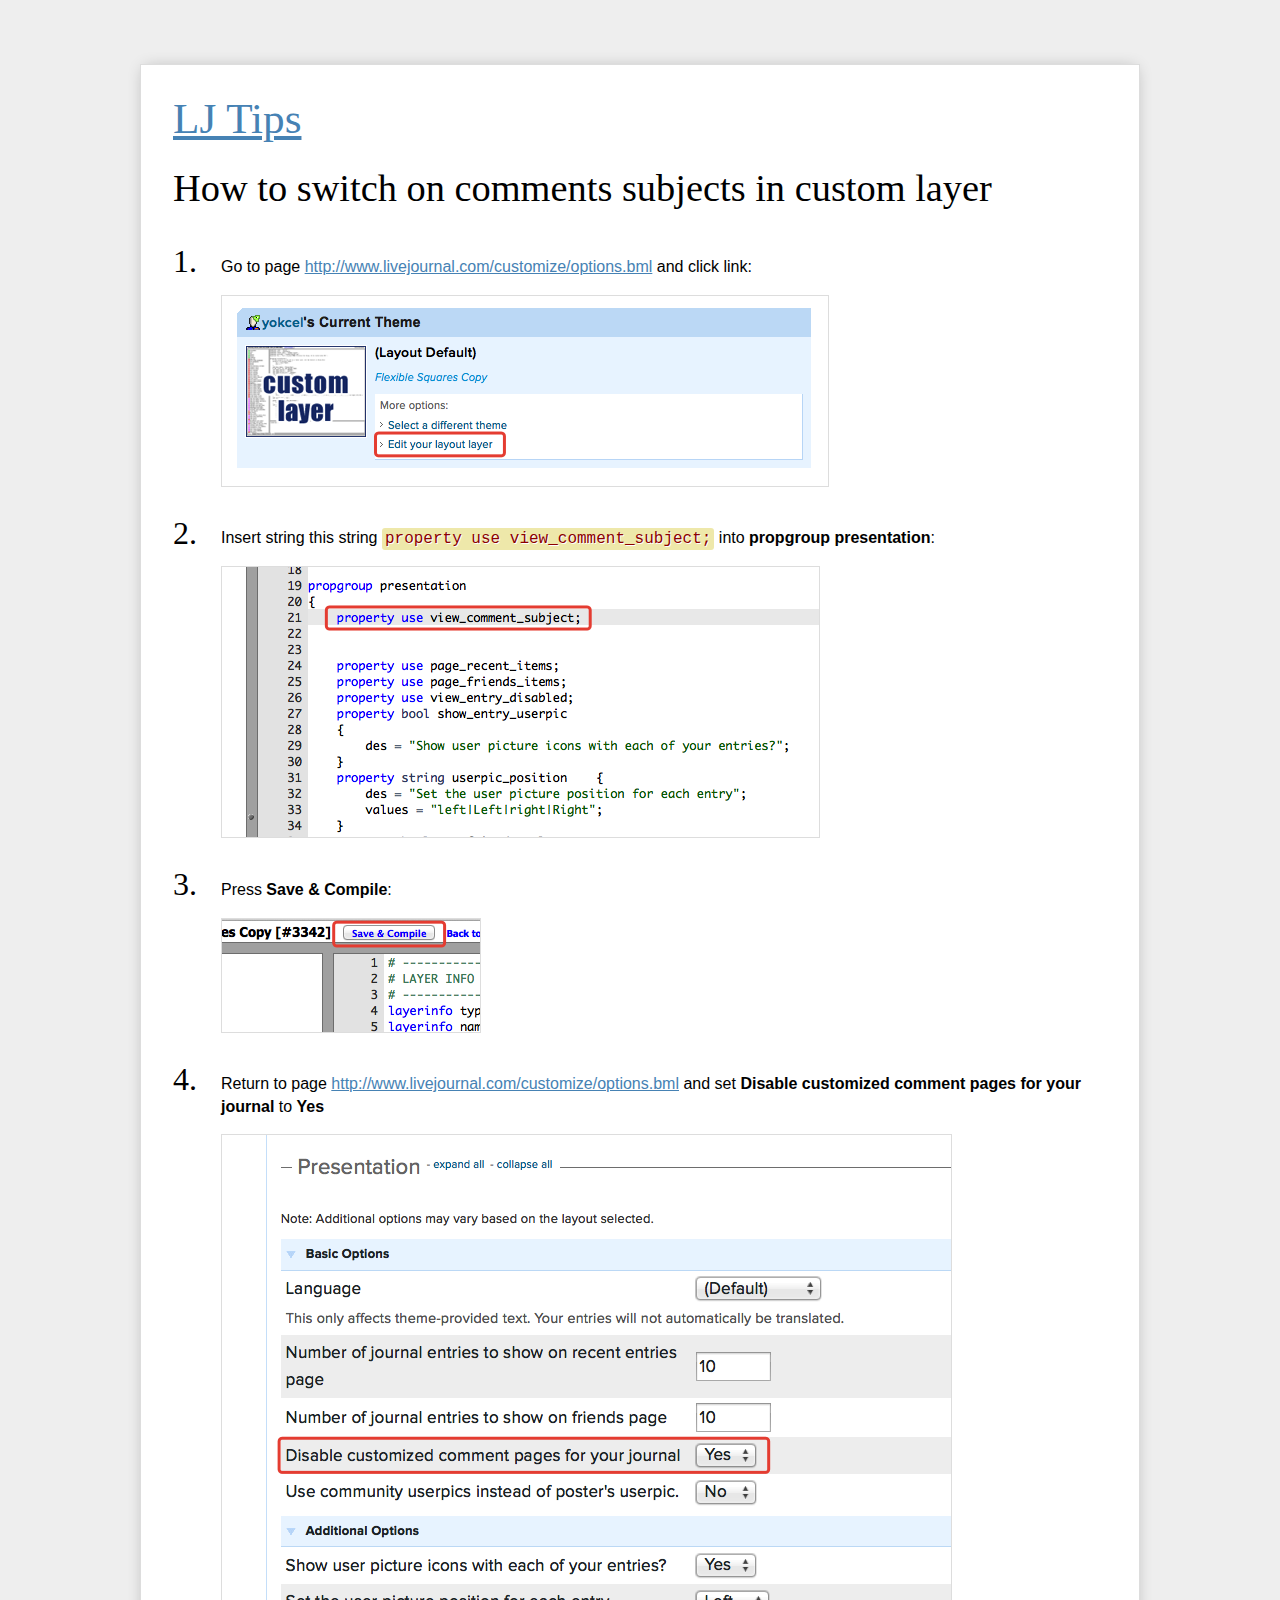
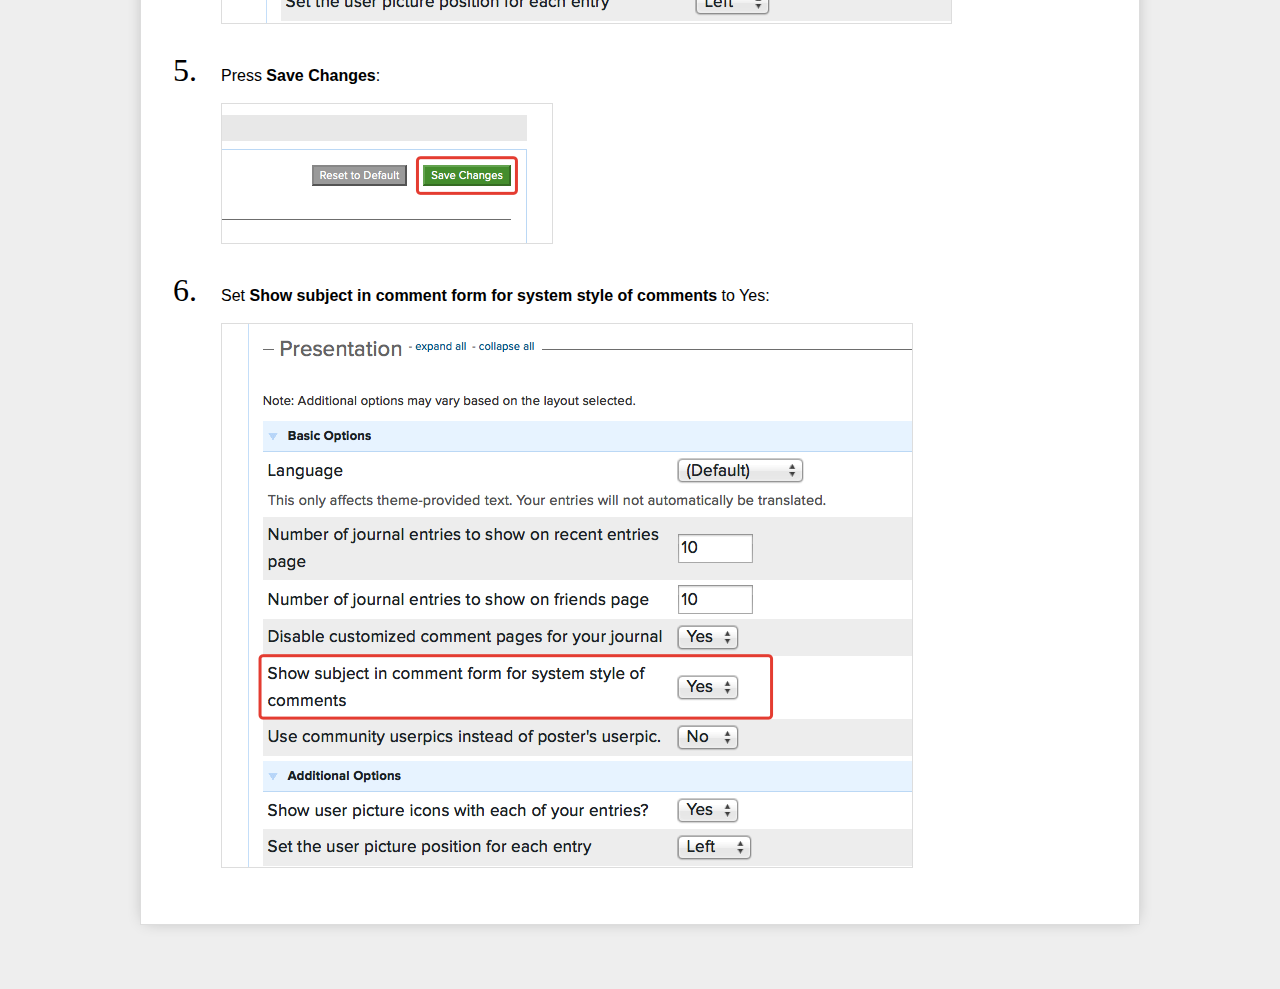
==== add-comment-subj-to-custom-layer/index.html @ 90da0b6b "Initial commit" ====
<!DOCTYPE HTML>
<html lang="en">
<head>
  <title>LJ Tips</title>
  <meta charset="utf-8">
  <meta name="viewport" content="width=device-width" />
  <meta http-equiv="x-ua-compatible" content="ie=edge">
  <link rel="stylesheet" href="../assets/css/style.css">
</head>
<body>

  <div class="l-wrapper">
    <header class="l-header">
      <h1><a href="../">LJ Tips</a></h1>
      <h2>How to switch on comments subjects in custom layer</h2>
    </header>

    <section class="l-section">

      <ol class="list list--ol">
        <li class="list__item">
          <figure>
            <figcaption>Go to page <a href="http://www.livejournal.com/customize/options.bml">http://www.livejournal.com/customize/options.bml</a> and click link: </figcaption>
          <img src="img/1-link-to-edit-layer.png" alt="Link to edit layer">
          </figure>
        </li>

        <li class="list__item">
          <figure>
            <figcaption>
              Insert string this string <code>property use view_comment_subject;</code> into <b>propgroup presentation</b>:
            </figcaption>
            <img src="img/2-add-property-to-layer.png" alt="Add property to layer">
          </figure>
        </li>

        <li class="list__item">
          <figure>
            <figcaption>
              Press <b>Save & Compile</b>:
            </figcaption>
            <img src="img/3-save-and-compile.png" alt="Save&Compile">
          </figure>
        </li>

        <li class="list__item">
          <figure>
            <figcaption>
            Return to page <a href="http://www.livejournal.com/customize/options.bml">http://www.livejournal.com/customize/options.bml</a> and set <b>Disable customized comment pages for your journal</b> to <b>Yes</b>
          </figcaption>
          <img src="img/4-disable-customozed-pages.png" alt="Disable customized comment pages for your journal">
          </figure>
        </li>

        <li class="list__item">
          <figure>
            <figcaption>
              Press <b>Save Changes</b>:
            </figcaption>
            <img src="img/5-save-changes.png" alt="Save&Compile">
          </figure>
        </li>

        <li class="list__item">
          <figure>
            <figcaption>Set <b>Show subject in comment form for system style of comments</b> to Yes:</figcaption>
            <img src="img/6-show-subject-option.png" alt="Show subject in comment form for system style of comments">
          </figure>
        </li>
      </ol>

    </section>

  </div>


  <script src="//localhost:35731/livereload.js"></script>
</body>
</html>
---- assets/css/style.css ----
HTML, BODY, DIV, SPAN, APPLET, OBJECT, IFRAME,
H1, H2, H3, H4, H5, H6, P, BLOCKQUOTE, PRE,
A, ABBR, ACRONYM, ADDRESS, BIG, CITE, CODE,
DEL, DFN, IMG, INS, KBD, Q, S, SAMP,
SMALL, STRIKE, SUB, SUP, TT, VAR,
U, CENTER,
DL, DT, DD, OL, UL, LI,
FIELDSET, FORM, LABEL, LEGEND,
TABLE, CAPTION, TBODY, TFOOT, THEAD, TR, TH, TD,
ARTICLE, ASIDE, CANVAS, DETAILS, EMBED,
FIGURE, FIGCAPTION, FOOTER, HEADER, HGROUP,
MENU, NAV, OUTPUT, RUBY, SECTION, SUMMARY,
TIME, MARK, AUDIO, VIDEO {
  margin: 0;
  padding: 0;
  border: 0;
  font-size: 100%;
  font: inherit;
  vertical-align: baseline;
}

BODY {
  line-height: 1;
}

OL,
UL {
  list-style: none;
}

BLOCKQUOTE,
Q {
  quotes: none;
}

BLOCKQUOTE:before,
BLOCKQUOTE:after,
Q:before,
Q:after {
  content: '';
  content: none;
}

TABLE {
  border-collapse: collapse;
  border-spacing: 0;
}

A {
  color: steelblue;
}
A:visited {
  color: #8db3d3;
}

H1,
H2,
H3,
H4,
H5 {
  z-index: 2;
  font-family: Georgia, serif;
  line-height: 1;
  font-weight: normal;
}

H1 {
  margin: 0 0 28.8px;
  font-size: 43.2px;
}

H2 {
  margin: 0 0 25.6px;
  font-size: 38.4px;
}

H3 {
  margin: 0 0 24.53333px;
  font-size: 36.8px;
}

H4 {
  margin: 0 0 18.13333px;
  font-size: 27.2px;
}

H5 {
  margin: 0 0 12.8px;
  font-size: 19.2px;
}

CODE {
  display: inline-block;
  padding: 0 3px;
  background: palegoldenrod;
  border-radius: 3px;
  vertical-align: middle;
  text-shadow: 1px 1px white;
  font-family: Consolas, Monaco, Lucida Console, monospace;
  /*font-size: 12px;*/
  /*line-height: 1.6;*/
  color: darkred;
}

BODY {
  padding: 4em 2em;
  background: #EEE;
  font: 16px/1.4 "Trebouchet MS", sans-serif;
}

IMG {
  border: 1px solid #DDD;
}

FIGCAPTION + IMG,
IMG + FIGCAPTION {
  margin-top: 1em;
}

.l-wrapper {
  min-width: 500px;
  max-width: 1000px;
  margin: 0 auto;
  padding: 2em;
  -webkit-box-sizing: border-box;
  -moz-box-sizing: border-box;
  box-sizing: border-box;
  border: 1px solid #DDD;
  -webkit-box-shadow: 0 0 1em -0.3em rgba(0, 0, 0, 0.3);
  box-shadow: 0 0 1em -0.3em rgba(0, 0, 0, 0.3);
  background-color: #FFF;
}

.l-header {
  margin-bottom: 2em;
}

.list--ol {
  counter-reset: num-list;
}
.list--ol .list__item {
  position: relative;
  margin-bottom: 1.5em;
  padding: 1.05em 0 0 3em;
}
.list--ol .list__item:before {
  position: absolute;
  counter-increment: num-list;
  content: counter(num-list) ".";
  top: 0;
  left: 0;
  font-size: 2em;
  font-family: Georgia, serif;
}
.list--ol .list__item IMG {
  vertical-align: top;
}

.list__term {
  font-weight: bold;
}

.list__desc {
  margin: .5em 0 1.5em 1em;
}
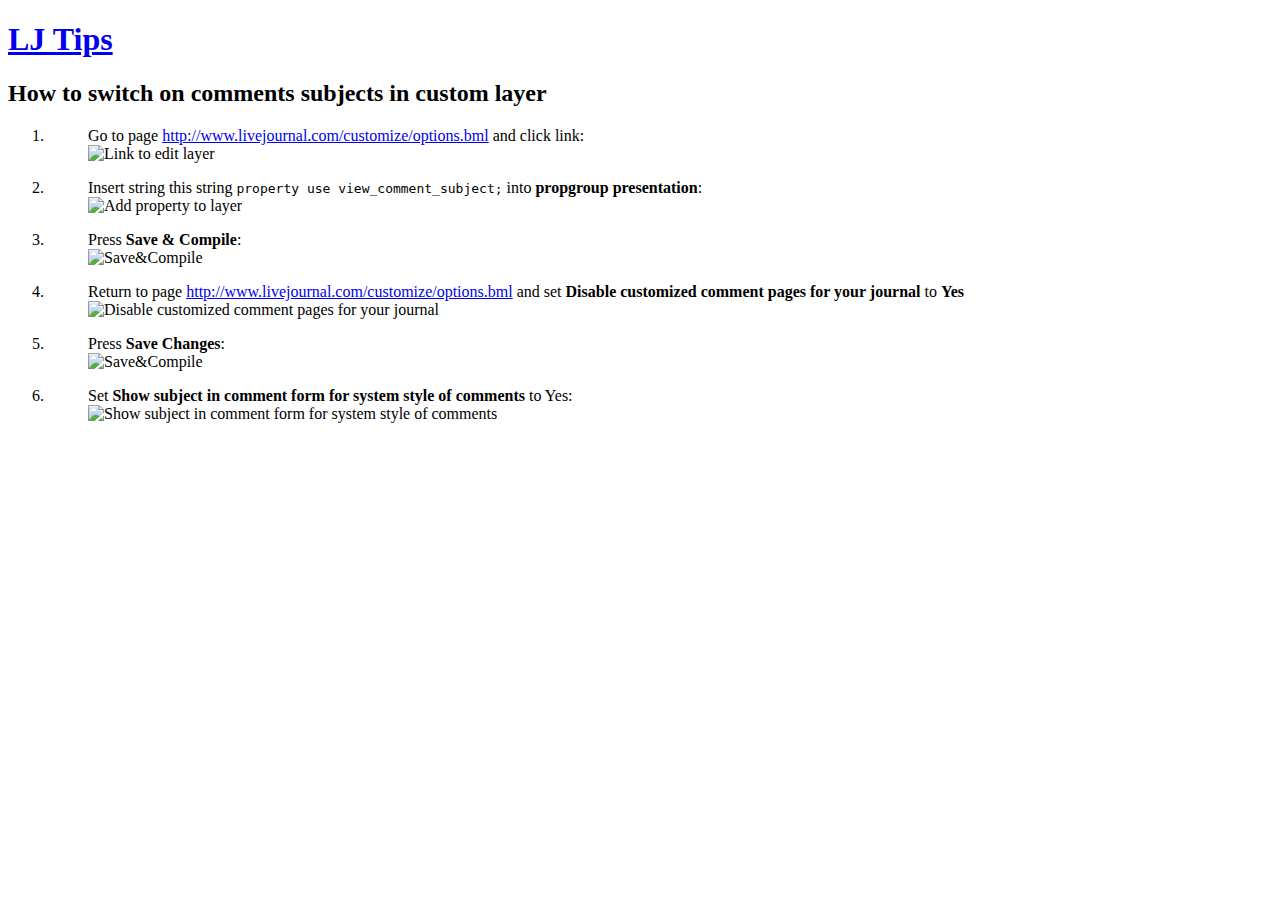
==== commit 2fe5dc4c: "Hide livereload" ====
--- a/add-comment-subj-to-custom-layer/index.html
+++ b/add-comment-subj-to-custom-layer/index.html
@@ -74,6 +74,6 @@
   </div>
 
 
-  <script src="//localhost:35731/livereload.js"></script>
+  <!-- <script src="//localhost:35731/livereload.js"></script> -->
 </body>
 </html>
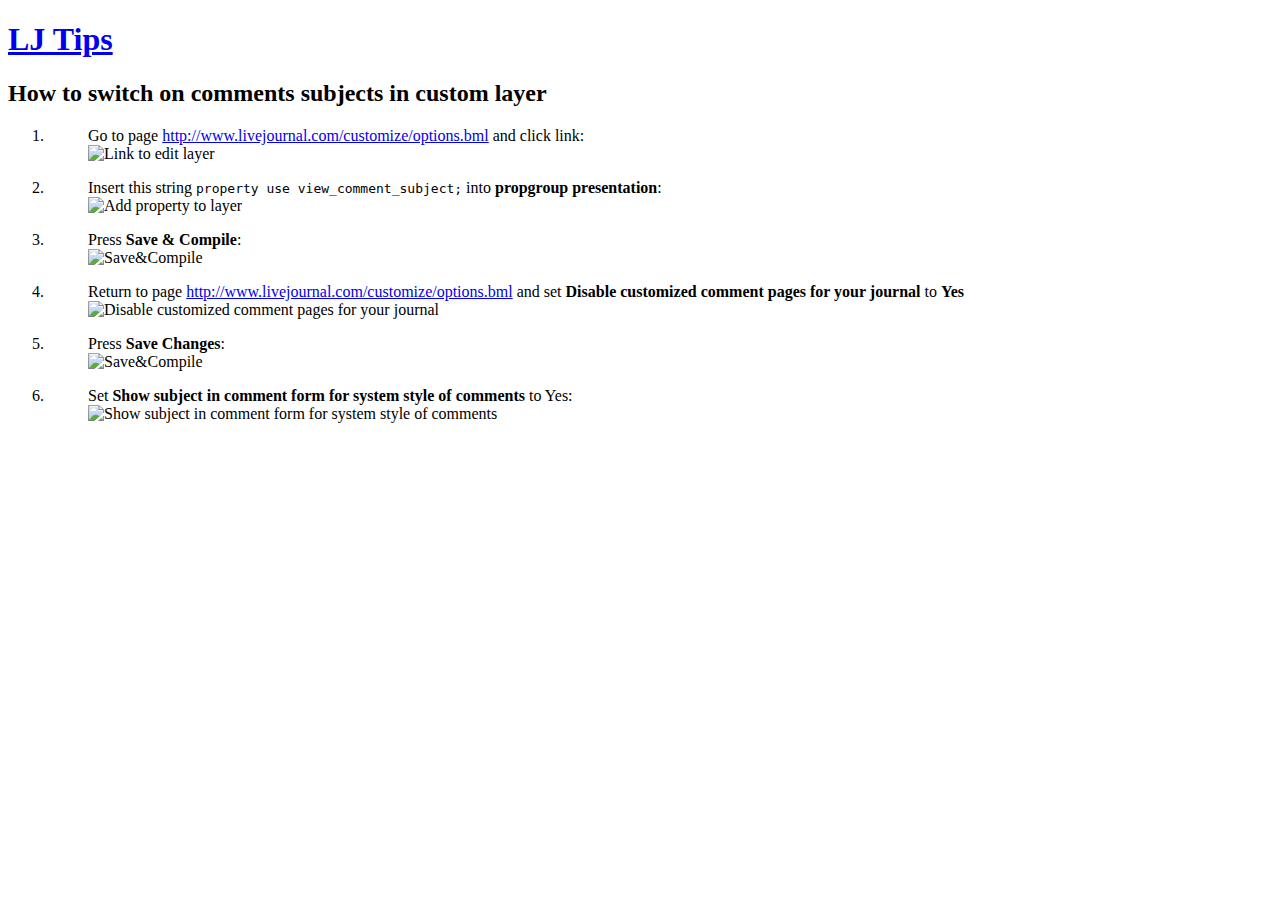
==== commit cceb9c04: "Fix text" ====
--- a/add-comment-subj-to-custom-layer/index.html
+++ b/add-comment-subj-to-custom-layer/index.html
@@ -28,7 +28,7 @@
         <li class="list__item">
           <figure>
             <figcaption>
-              Insert string this string <code>property use view_comment_subject;</code> into <b>propgroup presentation</b>:
+              Insert this string <code>property use view_comment_subject;</code> into <b>propgroup presentation</b>:
             </figcaption>
             <img src="img/2-add-property-to-layer.png" alt="Add property to layer">
           </figure>
